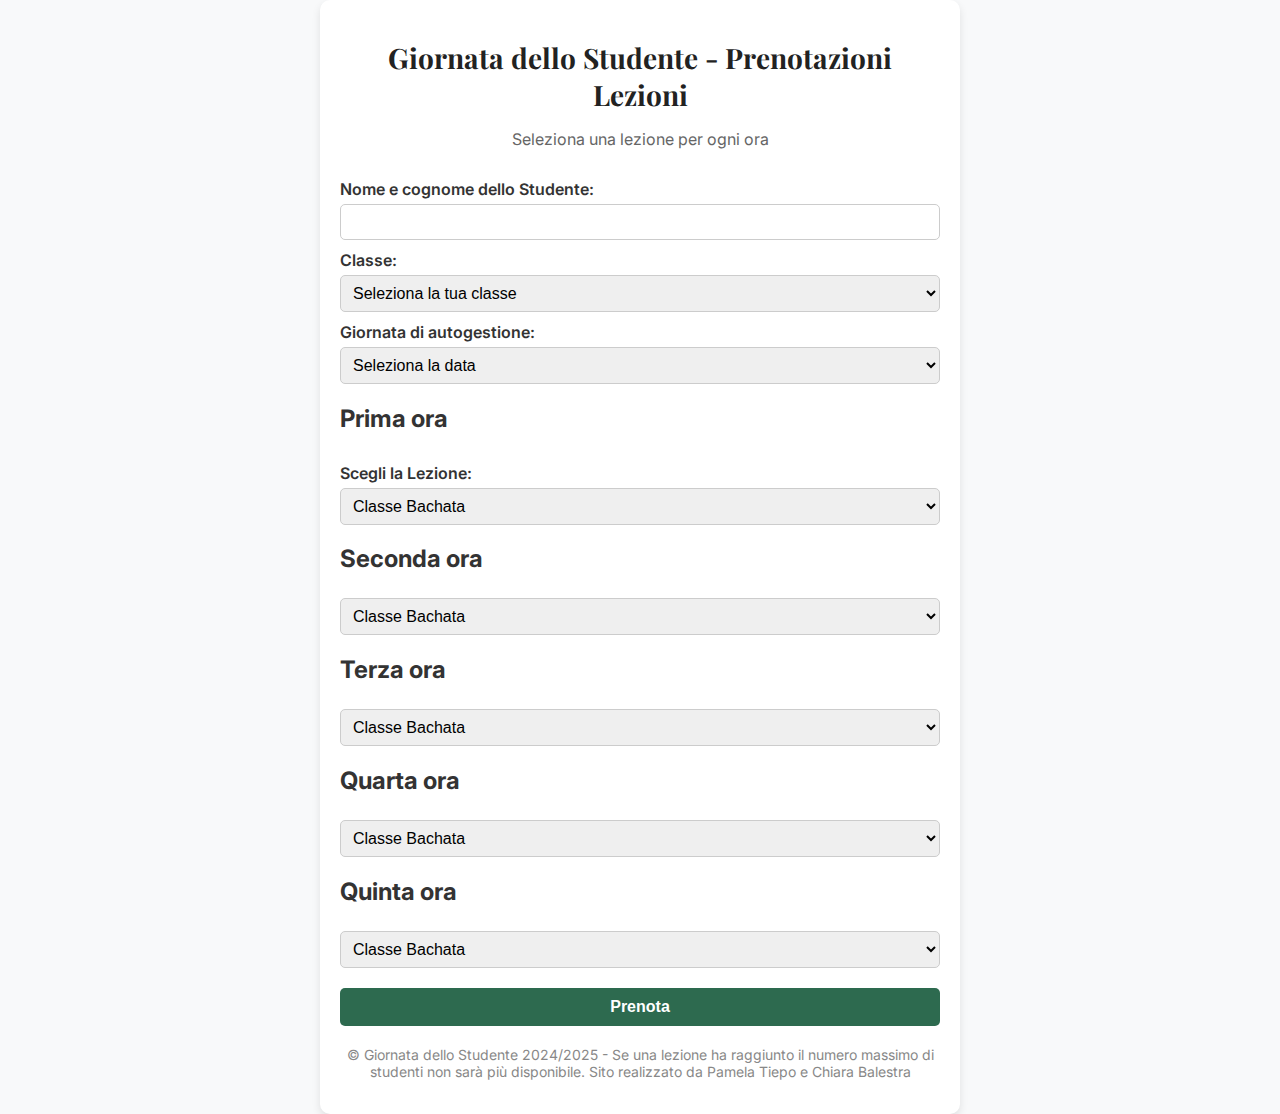
==== prenotazioni.html @ ed6091c5 "Add files via upload" ====
<!DOCTYPE html>
<html lang="it">
<head>
    <meta charset="UTF-8">
    <meta name="viewport" content="width=device-width, initial-scale=1.0">
    <title>Giornata dello Studente - Prenotazioni</title>
    <link rel="stylesheet" href="style.css">
</head>
<body>
    <div class="container">
        <header>
            <h1>Giornata dello Studente - Prenotazioni Lezioni</h1>
            <p>Seleziona una lezione per ogni ora</p>
        </header>
        
        <main>
            <form id="bookingForm">
                <label for="studentName">Nome e cognome dello Studente:</label>
                <input type="text" id="studentName" name="studentName" required>
                <label for="studentClass">Classe:</label>
                <select id="studentClass" name="studentClass" required>
                    <option value="">Seleziona la tua classe</option>
                    <option value="1A">1A</option>
                    <option value="1A LES">1A LES</option>
                    <option value="1ASU">1ASU</option>
                    <option value="1B">1B</option>
                    <option value="1BLES">1BLES</option>
                    <option value="1BSU">1BSU</option>
                    <option value="1CLES">1CLES</option>
                    <option value="1CSU">1CSU</option>
                    <option value="1DL">1DL</option>
                    <option value="1DSU">1DSU</option>
                    <option value="1EL">1EL</option>
                    <option value="1FL">1FL</option>
                    <option value="1GL">1GL</option>
                    <option value="2A">2A</option>
                    <option value="2A LES">2A LES</option>
                    <option value="2ASU">2ASU</option>
                    <option value="2B">2B</option>
                    <option value="2BSU">2BSU</option>
                    <option value="2CSU">2CSU</option>
                    <option value="2DL">2DL</option>
                    <option value="2DSU">2DSU</option>
                    <option value="2EL">2EL</option>
                    <option value="2FL">2FL</option>
                    <option value="2GL">2GL</option>
                    <option value="2HL">2HL</option>
                    <option value="3A">3A</option>
                    <option value="3A LES">3A LES</option>
                    <option value="3ASU">3ASU</option>
                    <option value="3B">3B</option>
                    <option value="3B LES">3B LES</option>
                    <option value="3BSU">3BSU</option>
                    <option value="3CSU">3CSU</option>
                    <option value="3DL">3DL</option>
                    <option value="3EL">3EL</option>
                    <option value="3FL">3FL</option>
                    <option value="3GL">3GL</option>
                    <option value="4A">4A</option>
                    <option value="4A LES">4A LES</option>
                    <option value="4ASU">4ASU</option>
                    <option value="4B">4B</option>
                    <option value="4BSU">4BSU</option>
                    <option value="4CSU">4CSU</option>
                    <option value="4DL">4DL</option>
                    <option value="4EL">4EL</option>
                    <option value="4FL">4FL</option>
                    <option value="4GL">4GL</option>
                    <option value="4HL">4HL</option>
                    <option value="5A">5A</option>
                    <option value="5A LES">5A LES</option>
                    <option value="5ASU">5ASU</option>
                    <option value="5B">5B</option>
                    <option value="5BSU">5BSU</option>
                    <option value="5CSU">5CSU</option>
                    <option value="5DL">5DL</option>
                    <option value="5EL">5EL</option>
                    <option value="5FL">5FL</option>
                    <option value="5GL">5GL</option>
                </select>
                
                <label for="autoDay">Giornata di autogestione:</label>
                <select id="autoDay" name="autoDay" required>
                    <option value="">Seleziona la data</option>
                    <option value="7marzo">Venerdì 7 marzo (Succursale)</option>
                    <option value="14marzo">Venerdì 14 marzo (Sede)</option>
                </select>
                
                <h2>Prima ora</h2>
                <label for="lesson1">Scegli la Lezione:</label>
                <select id="lesson1" name="lesson1" required>
                    <option value="bachata">Classe Bachata</option>
                    <option value="taylor_swift">Taylor Swift Fans</option>
                    <option value="reazione_catena">Reazione a Catena</option>
                    <option value="spettacolo_magia">Spettacolo Magia</option>
                    <option value="studio_autonomo">Studio Autonomo (Prima Classe)</option>
                    <option value="studio_autonomo">Studio Autonomo (Seconda Classe)</option>
                   <option value="studio_autonomo">Studio Autonomo (Terza Classe)</option>
                   <option value="studio_autonomo">Studio Autonomo (Quarta Classe)</option>
                    <option value="just_dance">Just Dance</option>
                    <option value="just_dance2">Just Dance (Seconda classe)</option>
                    <option value="maglia">Lavoro a Maglia Base</option>
                    <option value="clash_royale">Torneo di Clash Royale</option>
                    <option value="film_comici">Cortometraggio di Film Comici Italiani</option>
                    <option value="canto_chitarra">Corso di Canto e Chitarra</option>
                    <option value="mahjong">Torneo di Mahjong</option>
                    <option value="lupus">Lupus (Gioco di Carte)</option>
                    <option value="gossip">Gossip e Ascolto</option>
                    <option value="bachata2">Bachata (Seconda Classe)</option>
                    <option value="squid_game">Squid Game (Gioco)</option>
                    <option value="recitazione">Recitazione e Teatro</option>
                    <option value="rievocazione">Rievocazione Storica - FlosFerri</option>
                    <option value="pubblica_assistenza">Pubblica Assistenza</option>
                    <option value="disturbi_alimentari">Disturbi Alimentari</option>
                    <option value="social">Social</option>
                    <option value="moda_sostenibile">Moda Sostenibile</option>
                    <option value="dibattiti">Dibattiti / Argomenti di Attualità</option>
                    <option value="parita_genere">Parità di Genere</option>
                    <option value="colonialismo">Colonialismo Italiano - Lezione di Storia</option>
                    <option value="legalizzazione_cannabis">Dibattito Legalizzazione Cannabis</option>
                    <option value="studenti_internazionali">Studenti Internazionali UNIBO</option>
                    <option value="geopolitica">Lezione di Geopolitica</option>
                    <option value="Cultura Giapponese">Cultura Giapponese</option>
                </select>

                <h2>Seconda ora</h2>
                <select id="lesson2" name="lesson2" required>
                    <option value="bachata">Classe Bachata</option>
                    <option value="taylor_swift">Taylor Swift Fans</option>
                    <option value="reazione_catena">Reazione a Catena</option>
                    <option value="spettacolo_magia">Spettacolo Magia</option>
                    <option value="studio_autonomo">Studio Autonomo (Prima Classe)</option>
                    <option value="studio_autonomo">Studio Autonomo (Seconda Classe)</option>
                   <option value="studio_autonomo">Studio Autonomo (Terza Classe)</option>
                   <option value="studio_autonomo">Studio Autonomo (Quarta Classe)</option>
                    <option value="just_dance">Just Dance</option>
                    <option value="just_dance2">Just Dance (Seconda classe)</option>
                    <option value="maglia">Lavoro a Maglia Base</option>
                    <option value="clash_royale">Torneo di Clash Royale</option>
                    <option value="film_comici">Cortometraggio di Film Comici Italiani</option>
                    <option value="canto_chitarra">Corso di Canto e Chitarra</option>
                    <option value="mahjong">Torneo di Mahjong</option>
                    <option value="lupus">Lupus (Gioco di Carte)</option>
                    <option value="gossip">Gossip e Ascolto</option>
                    <option value="bachata2">Bachata (Seconda Classe)</option>
                    <option value="squid_game">Squid Game (Gioco)</option>
                    <option value="recitazione">Recitazione e Teatro</option>
                    <option value="rievocazione">Rievocazione Storica - FlosFerri</option>
                    <option value="pubblica_assistenza">Pubblica Assistenza</option>
                    <option value="disturbi_alimentari">Disturbi Alimentari</option>
                    <option value="social">Social</option>
                    <option value="moda_sostenibile">Moda Sostenibile</option>
                    <option value="dibattiti">Dibattiti / Argomenti di Attualità</option>
                    <option value="parita_genere">Parità di Genere</option>
                    <option value="colonialismo">Colonialismo Italiano - Lezione di Storia</option>
                    <option value="legalizzazione_cannabis">Dibattito Legalizzazione Cannabis</option>
                    <option value="studenti_internazionali">Studenti Internazionali UNIBO</option>
                    <option value="geopolitica">Lezione di Geopolitica</option>
                    <option value="Cultura Giapponese">Cultura Giapponese</option>
                </select>

               <h2>Terza ora</h2>
                <select id="lesson3" name="lesson3" required>
                    <option value="bachata">Classe Bachata</option>
                    <option value="taylor_swift">Taylor Swift Fans</option>
                    <option value="reazione_catena">Reazione a Catena</option>
                    <option value="spettacolo_magia">Spettacolo Magia</option>
                    <option value="studio_autonomo">Studio Autonomo (Prima Classe)</option>
                    <option value="studio_autonomo">Studio Autonomo (Seconda Classe)</option>
                   <option value="studio_autonomo">Studio Autonomo (Terza Classe)</option>
                   <option value="studio_autonomo">Studio Autonomo (Quarta Classe)</option>
                    <option value="just_dance">Just Dance</option>
                    <option value="just_dance2">Just Dance (Seconda classe)</option>
                    <option value="maglia">Lavoro a Maglia Base</option>
                    <option value="clash_royale">Torneo di Clash Royale</option>
                    <option value="film_comici">Cortometraggio di Film Comici Italiani</option>
                    <option value="canto_chitarra">Corso di Canto e Chitarra</option>
                    <option value="mahjong">Torneo di Mahjong</option>
                    <option value="lupus">Lupus (Gioco di Carte)</option>
                    <option value="gossip">Gossip e Ascolto</option>
                    <option value="bachata2">Bachata (Seconda Classe)</option>
                    <option value="squid_game">Squid Game (Gioco)</option>
                    <option value="recitazione">Recitazione e Teatro</option>
                    <option value="rievocazione">Rievocazione Storica - FlosFerri</option>
                    <option value="pubblica_assistenza">Pubblica Assistenza</option>
                    <option value="disturbi_alimentari">Disturbi Alimentari</option>
                    <option value="social">Social</option>
                    <option value="moda_sostenibile">Moda Sostenibile</option>
                    <option value="dibattiti">Dibattiti / Argomenti di Attualità</option>
                    <option value="parita_genere">Parità di Genere</option>
                    <option value="colonialismo">Colonialismo Italiano - Lezione di Storia</option>
                    <option value="legalizzazione_cannabis">Dibattito Legalizzazione Cannabis</option>
                    <option value="studenti_internazionali">Studenti Internazionali UNIBO</option>
                    <option value="geopolitica">Lezione di Geopolitica</option>
                    <option value="Cultura Giapponese">Cultura Giapponese</option>
                </select>

               <h2>Quarta ora</h2>
                <select id="lesson4" name="lesson4" required>
                    <option value="bachata">Classe Bachata</option>
                    <option value="taylor_swift">Taylor Swift Fans</option>
                    <option value="reazione_catena">Reazione a Catena</option>
                    <option value="spettacolo_magia">Spettacolo Magia</option>
                    <option value="studio_autonomo">Studio Autonomo (Prima Classe)</option>
                    <option value="studio_autonomo">Studio Autonomo (Seconda Classe)</option>
                   <option value="studio_autonomo">Studio Autonomo (Terza Classe)</option>
                   <option value="studio_autonomo">Studio Autonomo (Quarta Classe)</option>
                    <option value="just_dance">Just Dance</option>
                    <option value="just_dance2">Just Dance (Seconda classe)</option>
                    <option value="maglia">Lavoro a Maglia Base</option>
                    <option value="clash_royale">Torneo di Clash Royale</option>
                    <option value="film_comici">Cortometraggio di Film Comici Italiani</option>
                    <option value="canto_chitarra">Corso di Canto e Chitarra</option>
                    <option value="mahjong">Torneo di Mahjong</option>
                    <option value="lupus">Lupus (Gioco di Carte)</option>
                    <option value="gossip">Gossip e Ascolto</option>
                    <option value="bachata2">Bachata (Seconda Classe)</option>
                    <option value="squid_game">Squid Game (Gioco)</option>
                    <option value="recitazione">Recitazione e Teatro</option>
                    <option value="rievocazione"></option>
                    <option value="pubblica_assistenza">Pubblica Assistenza</option>
                    <option value="disturbi_alimentari">Disturbi Alimentari</option>
                    <option value="social">Social</option>
                    <option value="moda_sostenibile">Moda Sostenibile</option>
                    <option value="dibattiti">Dibattiti / Argomenti di Attualità</option>
                    <option value="parita_genere">Parità di Genere</option>
                    <option value="colonialismo">Colonialismo Italiano - Lezione di Storia</option>
                    <option value="legalizzazione_cannabis">Dibattito Legalizzazione Cannabis</option>
                    <option value="studenti_internazionali">Studenti Internazionali UNIBO</option>
                    <option value="geopolitica">Lezione di Geopolitica</option>
                    <option value="Cultura Giapponese">Cultura Giapponese</option>
                </select>
            

               <h2>Quinta ora</h2>
                <select id="lesson5" name="lesson5" required>
                    <option value="bachata">Classe Bachata</option>
                    <option value="taylor_swift">Taylor Swift Fans</option>
                    <option value="reazione_catena">Reazione a Catena</option>
                    <option value="spettacolo_magia">Spettacolo Magia</option>
                    <option value="studio_autonomo">Studio Autonomo (Prima Classe)</option>
                    <option value="studio_autonomo">Studio Autonomo (Seconda Classe)</option>
                   <option value="studio_autonomo">Studio Autonomo (Terza Classe)</option>
                   <option value="studio_autonomo">Studio Autonomo (Quarta Classe)</option>
                    <option value="just_dance">Just Dance</option>
                    <option value="just_dance2">Just Dance (Seconda classe)</option>
                    <option value="maglia">Lavoro a Maglia Base</option>
                    <option value="clash_royale">Torneo di Clash Royale</option>
                    <option value="film_comici">Cortometraggio di Film Comici Italiani</option>
                    <option value="canto_chitarra">Corso di Canto e Chitarra</option>
                    <option value="mahjong">Torneo di Mahjong</option>
                    <option value="lupus">Lupus (Gioco di Carte)</option>
                    <option value="gossip">Gossip e Ascolto</option>
                    <option value="bachata2">Bachata (Seconda Classe)</option>
                    <option value="squid_game">Squid Game (Gioco)</option>
                    <option value="recitazione">Recitazione e Teatro</option>
                    <option value="rievocazione">Rievocazione Storica - FlosFerri</option>
                    <option value="pubblica_assistenza">Pubblica Assistenza</option>
                    <option value="disturbi_alimentari">Disturbi Alimentari</option>
                    <option value="social">Social</option>
                    <option value="moda_sostenibile">Moda Sostenibile</option>
                    <option value="dibattiti">Dibattiti / Argomenti di Attualità</option>
                    <option value="parita_genere">Parità di Genere</option>
                    <option value="colonialismo">Colonialismo Italiano - Lezione di Storia</option>
                    <option value="legalizzazione_cannabis">Dibattito Legalizzazione Cannabis</option>
                    <option value="studenti_internazionali">Studenti Internazionali UNIBO</option>
                    <option value="geopolitica">Lezione di Geopolitica</option>
                    <option value="Cultura Giapponese">Cultura Giapponese</option>
                </select>
                <button type="submit">Prenota</button>
            </form>
        </main>

        <footer>
            <p>&copy; Giornata dello Studente 2024/2025 - Se una lezione ha raggiunto il numero massimo di studenti non sarà più disponibile. Sito realizzato da Pamela Tiepo e Chiara Balestra</p>
        </footer>
    </div>

    <script src="script.js"></script>

    
</body>
</html>
---- style.css ----
@import url('https://fonts.googleapis.com/css2?family=Inter:wght@300;400;600&family=Playfair+Display:wght@700&display=swap');

body {
    font-family: 'Inter', sans-serif;
    margin: 0;
    padding: 0;
    background-color: #f8f9fa;
    color: #333;
    display: flex;
    justify-content: center;
    align-items: center;
    min-height: 100vh;
}

.container {
    width: 90%;
    max-width: 600px;
    background: #fff;
    padding: 20px;
    border-radius: 10px;
    box-shadow: 0 4px 8px rgba(0, 0, 0, 0.1);
}

header {
    text-align: center;
    margin-bottom: 20px;
}

header h1 {
    font-family: 'Playfair Display', serif;
    font-size: 28px;
    color: #222;
    margin-bottom: 5px;
}

header p {
    font-size: 16px;
    color: #666;
}

form {
    display: flex;
    flex-direction: column;
}

label {
    font-weight: 600;
    margin-top: 10px;
}

input, select {
    padding: 8px;
    margin-top: 5px;
    border: 1px solid #ccc;
    border-radius: 5px;
    font-size: 16px;
}

button {
    background-color: #2d6a4f;
    color: white;
    font-size: 16px;
    font-weight: 600;
    padding: 10px;
    border: none;
    border-radius: 5px;
    cursor: pointer;
    transition: background-color 0.3s ease;
    margin-top: 20px;
}

button:hover {
    background-color: #1b4332;
}

footer {
    text-align: center;
    margin-top: 20px;
    font-size: 14px;
    color: #888;
}
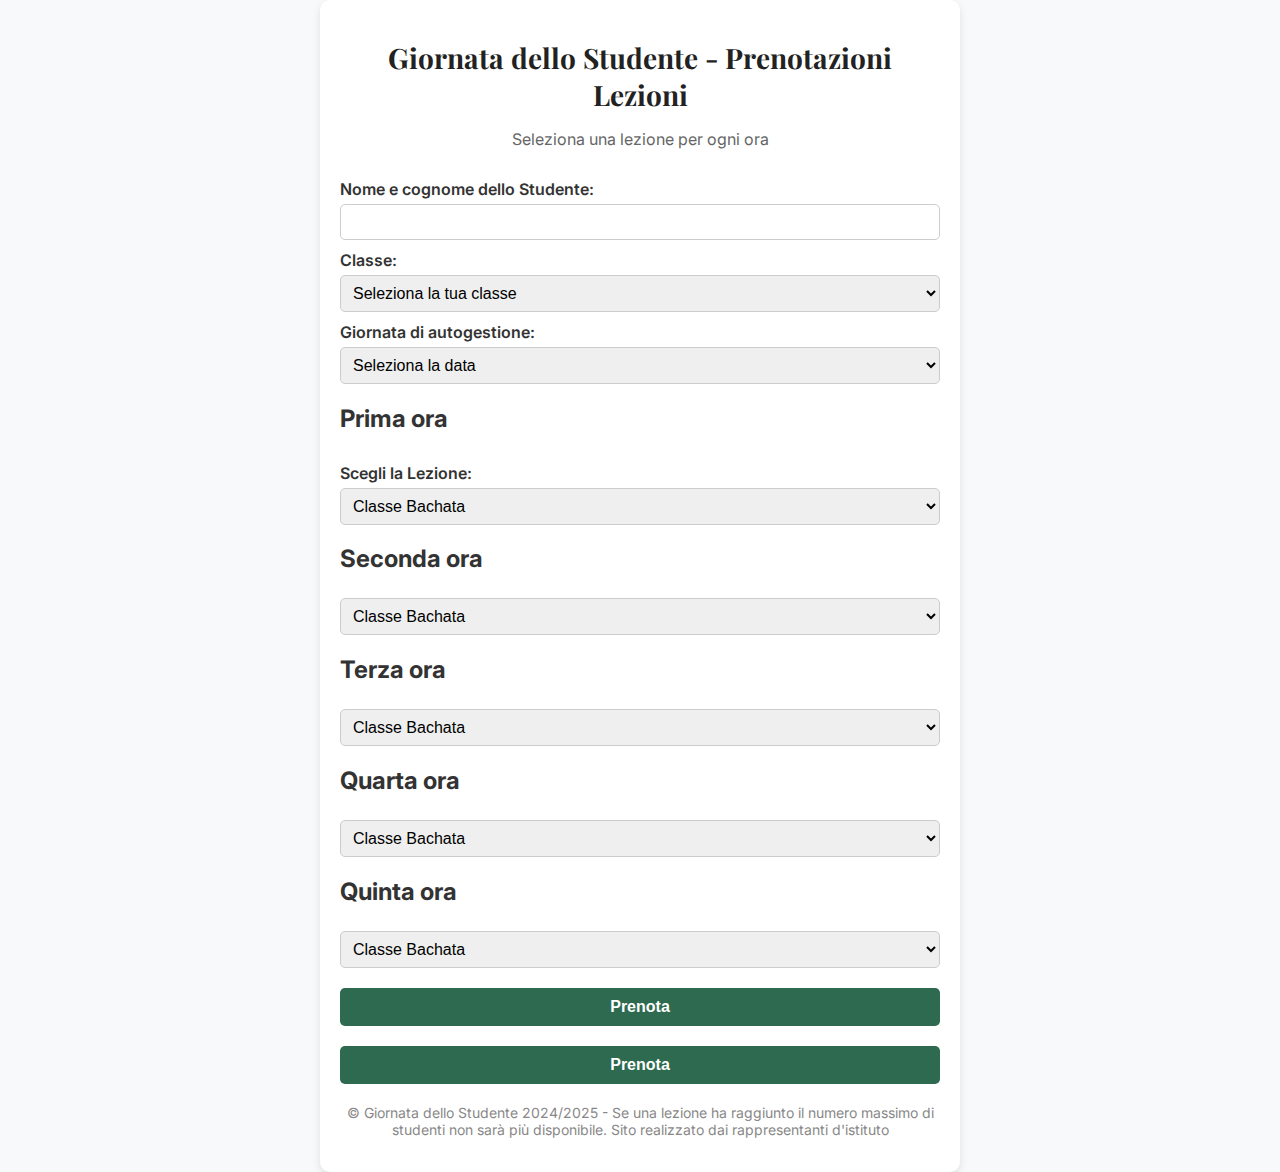
==== commit ef159e2b: "Update prenotazioni.html" ====
--- a/prenotazioni.html
+++ b/prenotazioni.html
@@ -93,186 +93,174 @@
                     <option value="taylor_swift">Taylor Swift Fans</option>
                     <option value="reazione_catena">Reazione a Catena</option>
                     <option value="spettacolo_magia">Spettacolo Magia</option>
-                    <option value="studio_autonomo">Studio Autonomo (Prima Classe)</option>
-                    <option value="studio_autonomo">Studio Autonomo (Seconda Classe)</option>
-                   <option value="studio_autonomo">Studio Autonomo (Terza Classe)</option>
-                   <option value="studio_autonomo">Studio Autonomo (Quarta Classe)</option>
-                    <option value="just_dance">Just Dance</option>
-                    <option value="just_dance2">Just Dance (Seconda classe)</option>
-                    <option value="maglia">Lavoro a Maglia Base</option>
-                    <option value="clash_royale">Torneo di Clash Royale</option>
-                    <option value="film_comici">Cortometraggio di Film Comici Italiani</option>
-                    <option value="canto_chitarra">Corso di Canto e Chitarra</option>
-                    <option value="mahjong">Torneo di Mahjong</option>
-                    <option value="lupus">Lupus (Gioco di Carte)</option>
-                    <option value="gossip">Gossip e Ascolto</option>
-                    <option value="bachata2">Bachata (Seconda Classe)</option>
-                    <option value="squid_game">Squid Game (Gioco)</option>
-                    <option value="recitazione">Recitazione e Teatro</option>
-                    <option value="rievocazione">Rievocazione Storica - FlosFerri</option>
-                    <option value="pubblica_assistenza">Pubblica Assistenza</option>
-                    <option value="disturbi_alimentari">Disturbi Alimentari</option>
-                    <option value="social">Social</option>
-                    <option value="moda_sostenibile">Moda Sostenibile</option>
-                    <option value="dibattiti">Dibattiti / Argomenti di Attualità</option>
-                    <option value="parita_genere">Parità di Genere</option>
-                    <option value="colonialismo">Colonialismo Italiano - Lezione di Storia</option>
-                    <option value="legalizzazione_cannabis">Dibattito Legalizzazione Cannabis</option>
-                    <option value="studenti_internazionali">Studenti Internazionali UNIBO</option>
-                    <option value="geopolitica">Lezione di Geopolitica</option>
-                    <option value="Cultura Giapponese">Cultura Giapponese</option>
+                    <option value="studio_autonomo">Studio Autonomo</option>
+                    <option value="studio_autonomo2">Studio Autonomo (Seconda Classe)</option>
+                    <option value="just_dance">Just Dance</option>
+                    <option value="just_dance2">Just Dance (Seconda classe)</option>
+                    <option value="maglia">Lavoro a Maglia Base</option>
+                    <option value="clash_royale">Torneo di Clash Royale</option>
+                    <option value="mahjong">Torneo di Mahjong</option>
+                    <option value="lupus">Lupus (Gioco di Carte)</option>
+                    <option value="gossip">Gossip e Ascolto</option>
+                    <option value="bachata2">Bachata (Seconda Classe)</option>
+                    <option value="squid_game">Squid Game (Gioco)</option>
+                    <option value="recitazione">Recitazione e Teatro</option>
+                    <option value="rievocazione">Rievocazione Storica - FlosFerri</option>
+                    <option value="pubblica_assistenza">Pubblica Assistenza (2 ORE)</option>
+                    <option value="social">Social</option>
+                    <option value="moda_sostenibile">Moda Sostenibile</option>
+                    <option value="dibattiti">Dibattiti / Argomenti di Attualità</option>
+                    <option value="parita_genere">Parità di Genere</option>
+                    <option value="colonialismo">Colonialismo Italiano - Lezione di Storia</option>
+                    <option value="legalizzazione_cannabis">Dibattito Legalizzazione Cannabis</option>
+                    <option value="studenti_internazionali">Studenti Internazionali UNIBO</option>
+                    <option value="geopolitica">Lezione di Geopolitica</option>
+                    <option value="cultura_giapponese">Cultura Giapponese</option>
+                    <option value="salsa">salsa</option>
                 </select>
 
                 <h2>Seconda ora</h2>
                 <select id="lesson2" name="lesson2" required>
-                    <option value="bachata">Classe Bachata</option>
-                    <option value="taylor_swift">Taylor Swift Fans</option>
-                    <option value="reazione_catena">Reazione a Catena</option>
-                    <option value="spettacolo_magia">Spettacolo Magia</option>
-                    <option value="studio_autonomo">Studio Autonomo (Prima Classe)</option>
-                    <option value="studio_autonomo">Studio Autonomo (Seconda Classe)</option>
-                   <option value="studio_autonomo">Studio Autonomo (Terza Classe)</option>
-                   <option value="studio_autonomo">Studio Autonomo (Quarta Classe)</option>
-                    <option value="just_dance">Just Dance</option>
-                    <option value="just_dance2">Just Dance (Seconda classe)</option>
-                    <option value="maglia">Lavoro a Maglia Base</option>
-                    <option value="clash_royale">Torneo di Clash Royale</option>
-                    <option value="film_comici">Cortometraggio di Film Comici Italiani</option>
-                    <option value="canto_chitarra">Corso di Canto e Chitarra</option>
-                    <option value="mahjong">Torneo di Mahjong</option>
-                    <option value="lupus">Lupus (Gioco di Carte)</option>
-                    <option value="gossip">Gossip e Ascolto</option>
-                    <option value="bachata2">Bachata (Seconda Classe)</option>
-                    <option value="squid_game">Squid Game (Gioco)</option>
-                    <option value="recitazione">Recitazione e Teatro</option>
-                    <option value="rievocazione">Rievocazione Storica - FlosFerri</option>
-                    <option value="pubblica_assistenza">Pubblica Assistenza</option>
-                    <option value="disturbi_alimentari">Disturbi Alimentari</option>
-                    <option value="social">Social</option>
-                    <option value="moda_sostenibile">Moda Sostenibile</option>
-                    <option value="dibattiti">Dibattiti / Argomenti di Attualità</option>
-                    <option value="parita_genere">Parità di Genere</option>
-                    <option value="colonialismo">Colonialismo Italiano - Lezione di Storia</option>
-                    <option value="legalizzazione_cannabis">Dibattito Legalizzazione Cannabis</option>
-                    <option value="studenti_internazionali">Studenti Internazionali UNIBO</option>
-                    <option value="geopolitica">Lezione di Geopolitica</option>
-                    <option value="Cultura Giapponese">Cultura Giapponese</option>
+
+                    <option value="bachata">Classe Bachata</option>
+                    <option value="taylor_swift">Taylor Swift Fans</option>
+                    <option value="reazione_catena">Reazione a Catena</option>
+                    <option value="spettacolo_magia">Spettacolo Magia</option>
+                    <option value="studio_autonomo">Studio Autonomo</option>
+                    <option value="studio_autonomo2">Studio Autonomo (Seconda Classe)</option>
+                    <option value="just_dance">Just Dance</option>
+                    <option value="just_dance2">Just Dance (Seconda classe)</option>
+                    <option value="maglia">Lavoro a Maglia Base</option>
+                    <option value="clash_royale">Torneo di Clash Royale</option>
+                    <option value="mahjong">Torneo di Mahjong</option>
+                    <option value="lupus">Lupus (Gioco di Carte)</option>
+                    <option value="gossip">Gossip e Ascolto</option>
+                    <option value="bachata2">Bachata (Seconda Classe)</option>
+                    <option value="squid_game">Squid Game (Gioco)</option>
+                    <option value="recitazione">Recitazione e Teatro</option>
+                    <option value="rievocazione">Rievocazione Storica - FlosFerri</option>
+                    <option value="pubblica_assistenza">Pubblica Assistenza (2 ORE)</option>
+                    <option value="social">Social</option>
+                    <option value="moda_sostenibile">Moda Sostenibile</option>
+                    <option value="dibattiti">Dibattiti / Argomenti di Attualità</option>
+                    <option value="parita_genere">Parità di Genere</option>
+                    <option value="colonialismo">Colonialismo Italiano - Lezione di Storia</option>
+                    <option value="legalizzazione_cannabis">Dibattito Legalizzazione Cannabis</option>
+                    <option value="studenti_internazionali">Studenti Internazionali UNIBO</option>
+                    <option value="geopolitica">Lezione di Geopolitica</option>
+                    <option value="cultura_giapponese">Cultura Giapponese</option>
+                    <option value="salsa">salsa</option>
                 </select>
 
                <h2>Terza ora</h2>
                 <select id="lesson3" name="lesson3" required>
-                    <option value="bachata">Classe Bachata</option>
-                    <option value="taylor_swift">Taylor Swift Fans</option>
-                    <option value="reazione_catena">Reazione a Catena</option>
-                    <option value="spettacolo_magia">Spettacolo Magia</option>
-                    <option value="studio_autonomo">Studio Autonomo (Prima Classe)</option>
-                    <option value="studio_autonomo">Studio Autonomo (Seconda Classe)</option>
-                   <option value="studio_autonomo">Studio Autonomo (Terza Classe)</option>
-                   <option value="studio_autonomo">Studio Autonomo (Quarta Classe)</option>
-                    <option value="just_dance">Just Dance</option>
-                    <option value="just_dance2">Just Dance (Seconda classe)</option>
-                    <option value="maglia">Lavoro a Maglia Base</option>
-                    <option value="clash_royale">Torneo di Clash Royale</option>
-                    <option value="film_comici">Cortometraggio di Film Comici Italiani</option>
-                    <option value="canto_chitarra">Corso di Canto e Chitarra</option>
-                    <option value="mahjong">Torneo di Mahjong</option>
-                    <option value="lupus">Lupus (Gioco di Carte)</option>
-                    <option value="gossip">Gossip e Ascolto</option>
-                    <option value="bachata2">Bachata (Seconda Classe)</option>
-                    <option value="squid_game">Squid Game (Gioco)</option>
-                    <option value="recitazione">Recitazione e Teatro</option>
-                    <option value="rievocazione">Rievocazione Storica - FlosFerri</option>
-                    <option value="pubblica_assistenza">Pubblica Assistenza</option>
-                    <option value="disturbi_alimentari">Disturbi Alimentari</option>
-                    <option value="social">Social</option>
-                    <option value="moda_sostenibile">Moda Sostenibile</option>
-                    <option value="dibattiti">Dibattiti / Argomenti di Attualità</option>
-                    <option value="parita_genere">Parità di Genere</option>
-                    <option value="colonialismo">Colonialismo Italiano - Lezione di Storia</option>
-                    <option value="legalizzazione_cannabis">Dibattito Legalizzazione Cannabis</option>
-                    <option value="studenti_internazionali">Studenti Internazionali UNIBO</option>
-                    <option value="geopolitica">Lezione di Geopolitica</option>
-                    <option value="Cultura Giapponese">Cultura Giapponese</option>
+
+                    <option value="bachata">Classe Bachata</option>
+                    <option value="taylor_swift">Taylor Swift Fans</option>
+                    <option value="reazione_catena">Reazione a Catena</option>
+                    <option value="spettacolo_magia">Spettacolo Magia</option>
+                    <option value="studio_autonomo">Studio Autonomo</option>
+                    <option value="studio_autonomo2">Studio Autonomo (Seconda Classe)</option>
+                    <option value="just_dance">Just Dance</option>
+                    <option value="just_dance2">Just Dance (Seconda classe)</option>
+                    <option value="maglia">Lavoro a Maglia Base</option>
+                    <option value="clash_royale">Torneo di Clash Royale</option>
+                    <option value="mahjong">Torneo di Mahjong</option>
+                    <option value="lupus">Lupus (Gioco di Carte)</option>
+                    <option value="gossip">Gossip e Ascolto</option>
+                    <option value="bachata2">Bachata (Seconda Classe)</option>
+                    <option value="squid_game">Squid Game (Gioco)</option>
+                    <option value="recitazione">Recitazione e Teatro</option>
+                    <option value="rievocazione">Rievocazione Storica - FlosFerri</option>
+                    <option value="pubblica_assistenza">Pubblica Assistenza (2 ORE)</option>
+                    <option value="social">Social</option>
+                    <option value="moda_sostenibile">Moda Sostenibile</option>
+                    <option value="dibattiti">Dibattiti / Argomenti di Attualità</option>
+                    <option value="parita_genere">Parità di Genere</option>
+                    <option value="colonialismo">Colonialismo Italiano - Lezione di Storia</option>
+                    <option value="legalizzazione_cannabis">Dibattito Legalizzazione Cannabis</option>
+                    <option value="studenti_internazionali">Studenti Internazionali UNIBO</option>
+                    <option value="geopolitica">Lezione di Geopolitica</option>
+                    <option value="cultura_giapponese">Cultura Giapponese</option>
+                    <option value="salsa">salsa</option>
                 </select>
 
                <h2>Quarta ora</h2>
                 <select id="lesson4" name="lesson4" required>
-                    <option value="bachata">Classe Bachata</option>
-                    <option value="taylor_swift">Taylor Swift Fans</option>
-                    <option value="reazione_catena">Reazione a Catena</option>
-                    <option value="spettacolo_magia">Spettacolo Magia</option>
-                    <option value="studio_autonomo">Studio Autonomo (Prima Classe)</option>
-                    <option value="studio_autonomo">Studio Autonomo (Seconda Classe)</option>
-                   <option value="studio_autonomo">Studio Autonomo (Terza Classe)</option>
-                   <option value="studio_autonomo">Studio Autonomo (Quarta Classe)</option>
-                    <option value="just_dance">Just Dance</option>
-                    <option value="just_dance2">Just Dance (Seconda classe)</option>
-                    <option value="maglia">Lavoro a Maglia Base</option>
-                    <option value="clash_royale">Torneo di Clash Royale</option>
-                    <option value="film_comici">Cortometraggio di Film Comici Italiani</option>
-                    <option value="canto_chitarra">Corso di Canto e Chitarra</option>
-                    <option value="mahjong">Torneo di Mahjong</option>
-                    <option value="lupus">Lupus (Gioco di Carte)</option>
-                    <option value="gossip">Gossip e Ascolto</option>
-                    <option value="bachata2">Bachata (Seconda Classe)</option>
-                    <option value="squid_game">Squid Game (Gioco)</option>
-                    <option value="recitazione">Recitazione e Teatro</option>
-                    <option value="rievocazione"></option>
-                    <option value="pubblica_assistenza">Pubblica Assistenza</option>
-                    <option value="disturbi_alimentari">Disturbi Alimentari</option>
-                    <option value="social">Social</option>
-                    <option value="moda_sostenibile">Moda Sostenibile</option>
-                    <option value="dibattiti">Dibattiti / Argomenti di Attualità</option>
-                    <option value="parita_genere">Parità di Genere</option>
-                    <option value="colonialismo">Colonialismo Italiano - Lezione di Storia</option>
-                    <option value="legalizzazione_cannabis">Dibattito Legalizzazione Cannabis</option>
-                    <option value="studenti_internazionali">Studenti Internazionali UNIBO</option>
-                    <option value="geopolitica">Lezione di Geopolitica</option>
-                    <option value="Cultura Giapponese">Cultura Giapponese</option>
-                </select>
+
+                    <option value="bachata">Classe Bachata</option>
+                    <option value="taylor_swift">Taylor Swift Fans</option>
+                    <option value="reazione_catena">Reazione a Catena</option>
+                    <option value="spettacolo_magia">Spettacolo Magia</option>
+                    <option value="studio_autonomo">Studio Autonomo</option>
+                    <option value="studio_autonomo2">Studio Autonomo (Seconda Classe)</option>
+                    <option value="just_dance">Just Dance</option>
+                    <option value="just_dance2">Just Dance (Seconda classe)</option>
+                    <option value="maglia">Lavoro a Maglia Base</option>
+                    <option value="clash_royale">Torneo di Clash Royale</option>
+                    <option value="mahjong">Torneo di Mahjong</option>
+                    <option value="lupus">Lupus (Gioco di Carte)</option>
+                    <option value="gossip">Gossip e Ascolto</option>
+                    <option value="bachata2">Bachata (Seconda Classe)</option>
+                    <option value="squid_game">Squid Game (Gioco)</option>
+                    <option value="recitazione">Recitazione e Teatro</option>
+                    <option value="rievocazione">Rievocazione Storica - FlosFerri</option>
+                    <option value="pubblica_assistenza">Pubblica Assistenza (2 ORE)</option>
+                    <option value="social">Social</option>
+                    <option value="moda_sostenibile">Moda Sostenibile</option>
+                    <option value="dibattiti">Dibattiti / Argomenti di Attualità</option>
+                    <option value="parita_genere">Parità di Genere</option>
+                    <option value="colonialismo">Colonialismo Italiano - Lezione di Storia</option>
+                    <option value="legalizzazione_cannabis">Dibattito Legalizzazione Cannabis</option>
+                    <option value="studenti_internazionali">Studenti Internazionali UNIBO</option>
+                    <option value="geopolitica">Lezione di Geopolitica</option>
+                    <option value="cultura_giapponese">Cultura Giapponese</option>
+                    <option value="salsa">salsa</option>
+                </select>
+
             
 
                <h2>Quinta ora</h2>
                 <select id="lesson5" name="lesson5" required>
-                    <option value="bachata">Classe Bachata</option>
-                    <option value="taylor_swift">Taylor Swift Fans</option>
-                    <option value="reazione_catena">Reazione a Catena</option>
-                    <option value="spettacolo_magia">Spettacolo Magia</option>
-                    <option value="studio_autonomo">Studio Autonomo (Prima Classe)</option>
+
+                    <option value="bachata">Classe Bachata</option>
+                    <option value="taylor_swift">Taylor Swift Fans</option>
+                    <option value="reazione_catena">Reazione a Catena</option>
+                    <option value="spettacolo_magia">Spettacolo Magia</option>
+                    <option value="studio_autonomo">Studio Autonomo</option>
                     <option value="studio_autonomo">Studio Autonomo (Seconda Classe)</option>
-                   <option value="studio_autonomo">Studio Autonomo (Terza Classe)</option>
-                   <option value="studio_autonomo">Studio Autonomo (Quarta Classe)</option>
-                    <option value="just_dance">Just Dance</option>
-                    <option value="just_dance2">Just Dance (Seconda classe)</option>
-                    <option value="maglia">Lavoro a Maglia Base</option>
-                    <option value="clash_royale">Torneo di Clash Royale</option>
-                    <option value="film_comici">Cortometraggio di Film Comici Italiani</option>
-                    <option value="canto_chitarra">Corso di Canto e Chitarra</option>
-                    <option value="mahjong">Torneo di Mahjong</option>
-                    <option value="lupus">Lupus (Gioco di Carte)</option>
-                    <option value="gossip">Gossip e Ascolto</option>
-                    <option value="bachata2">Bachata (Seconda Classe)</option>
-                    <option value="squid_game">Squid Game (Gioco)</option>
-                    <option value="recitazione">Recitazione e Teatro</option>
-                    <option value="rievocazione">Rievocazione Storica - FlosFerri</option>
-                    <option value="pubblica_assistenza">Pubblica Assistenza</option>
-                    <option value="disturbi_alimentari">Disturbi Alimentari</option>
-                    <option value="social">Social</option>
-                    <option value="moda_sostenibile">Moda Sostenibile</option>
-                    <option value="dibattiti">Dibattiti / Argomenti di Attualità</option>
-                    <option value="parita_genere">Parità di Genere</option>
-                    <option value="colonialismo">Colonialismo Italiano - Lezione di Storia</option>
-                    <option value="legalizzazione_cannabis">Dibattito Legalizzazione Cannabis</option>
-                    <option value="studenti_internazionali">Studenti Internazionali UNIBO</option>
-                    <option value="geopolitica">Lezione di Geopolitica</option>
-                    <option value="Cultura Giapponese">Cultura Giapponese</option>
+                    <option value="just_dance">Just Dance</option>
+                    <option value="just_dance2">Just Dance (Seconda classe)</option>
+                    <option value="maglia">Lavoro a Maglia Base</option>
+                    <option value="clash_royale">Torneo di Clash Royale</option>
+                    <option value="mahjong">Torneo di Mahjong</option>
+                    <option value="lupus">Lupus (Gioco di Carte)</option>
+                    <option value="gossip">Gossip e Ascolto</option>
+                    <option value="bachata2">Bachata (Seconda Classe)</option>
+                    <option value="squid_game">Squid Game (Gioco)</option>
+                    <option value="recitazione">Recitazione e Teatro</option>
+                    <option value="rievocazione">Rievocazione Storica - FlosFerri</option>
+                    <option value="pubblica_assistenza">Pubblica Assistenza (2 ORE)</option>
+                    <option value="social">Social</option>
+                    <option value="moda_sostenibile">Moda Sostenibile</option>
+                    <option value="dibattiti">Dibattiti / Argomenti di Attualità</option>
+                    <option value="parita_genere">Parità di Genere</option>
+                    <option value="colonialismo">Colonialismo Italiano - Lezione di Storia</option>
+                    <option value="legalizzazione_cannabis">Dibattito Legalizzazione Cannabis</option>
+                    <option value="studenti_internazionali">Studenti Internazionali UNIBO</option>
+                    <option value="geopolitica">Lezione di Geopolitica</option>
+                    <option value="cultura_giapponese">Cultura Giapponese</option>
+                    <option value="salsa">salsa</option>
                 </select>
                 <button type="submit">Prenota</button>
+                <button id="prenota" type="submit">Prenota</button>
+
+
             </form>
         </main>
 
         <footer>
-            <p>&copy; Giornata dello Studente 2024/2025 - Se una lezione ha raggiunto il numero massimo di studenti non sarà più disponibile. Sito realizzato da Pamela Tiepo e Chiara Balestra</p>
+            <p>&copy; Giornata dello Studente 2024/2025 - Se una lezione ha raggiunto il numero massimo di studenti non sarà più disponibile. Sito realizzato dai rappresentanti d'istituto</p>
         </footer>
     </div>
 
